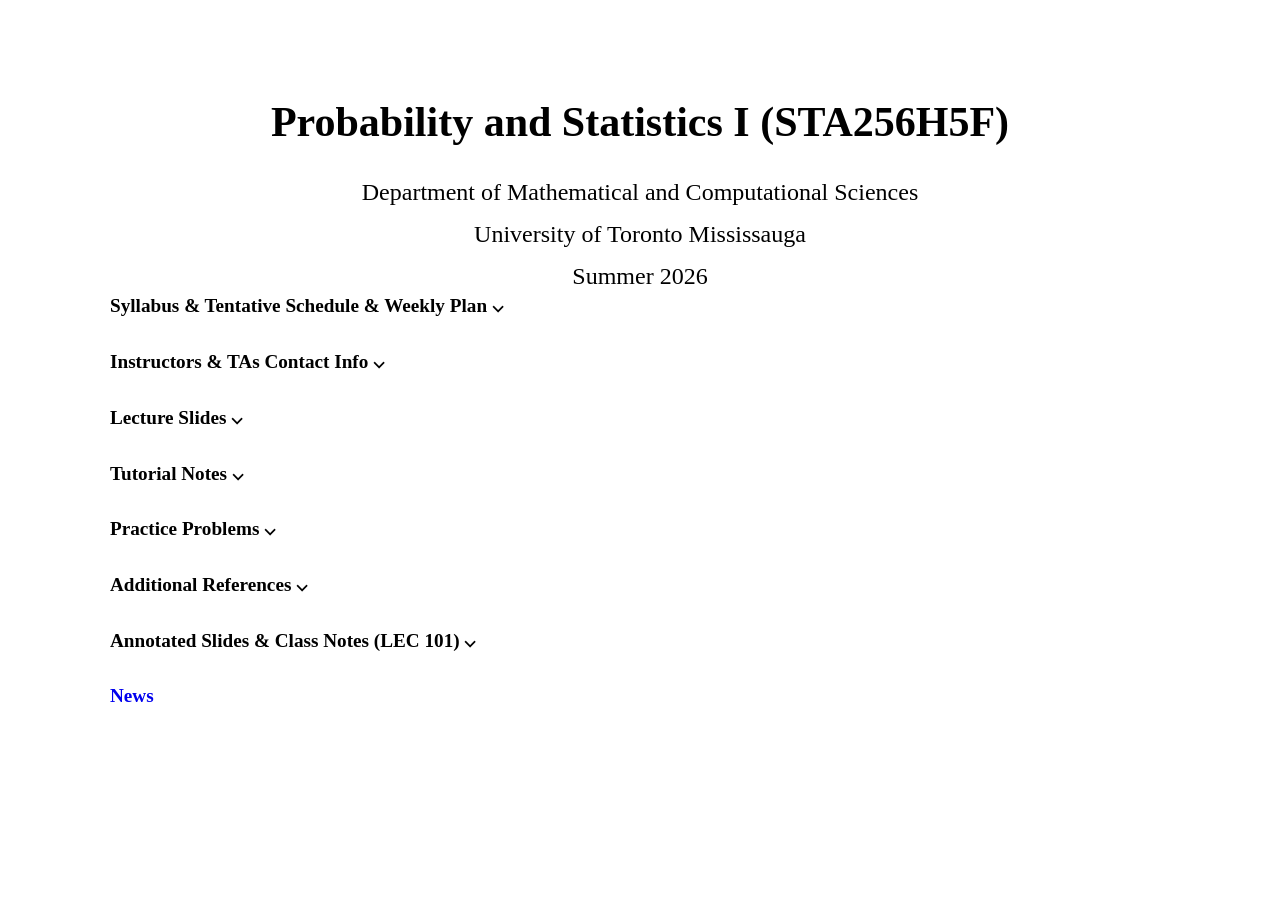
==== index.html @ 7e09dff5 "Add files via upload" ====
<!DOCTYPE html>
<html>
<head>
	<title></title>
	<link rel="stylesheet" type="text/css" href="omid.css"> 
</head>
<body>	
<div id="wrap">
<div class="section one">

<!--  <img id="omid" src="omid.jpg">--> 
<!-- <img id="mcgill" src="McGIll.png">-->
	
<div class="overview">
    <h1 class="course_title">Probability and Statistics I (STA256H5F)</h1>
    
    <p class="course_info">
        Department of Mathematical and Computational Sciences
    </p>

    <p class="course_info">
        University of Toronto Mississauga
    </p>

    <p class="course_info">
        Summer 2026
    </p>


</div>

	
</div>
<div class="section two">

<div class="item">
<h2 class="two_show"> Syllabus &amp Tentative Schedule &amp Weekly Plan ⌵ </h2>
<ul class="two_list">
   <ul style="list-style-type:disc">
  <li>   <a href ="STA256H5F_Summer2026_Syllabus.pdf"> Syllsbus </a> </li>
  <li>   <a href ="STA256H5F_Summer2026_Tentative_Schedule.pdf"> Tentative Schedule</a> </li>
  <li>  <a href="plan.html"> Weekly Plan </a> </li>
    </ul>
</ul>
</div>


<div class="item">
<h2 class="three_show"> Instructors &amp TAs Contact Info ⌵ </h2>
<ul class="three_list">
    <ul style="list-style-type:disc">
<li>  <a href="Omidinfo.html"> Omidali A. Jazi (LEC 101) </a> </li>
<li>  <a href="Nishaninfo.html"> Nishan Mudalige (LEC 102) </a> </li>
<li>  <a href="Omerinfo.html"> Omer Ali (TUT 101, 103) </a> </li>
<li>  <a href="Roseinfo.html"> Rose Abed Musa (TUT 102) </a> </li>
<li>  <a href="Farhaninfo.html"> Farhan Bishe (TUT 104) </a> </li>
<li>  <a href="Aliinfo.html"> Ali Parchekani (TUT 105) </a> </li>		
    </ul>
</ul>
</div>


<div class="item">
<h2 class="four_show"> Lecture Slides ⌵ </h2>
<ul class="four_list">
	<ul style="list-style-type:disc">
 <li>   <a href ="STA256H5F_Summer2026_Ch1_Probability_Distributions.pdf"> Chapter 1: Probability and Distributions </a> </li>   
    </ul>
</ul>
</div>


<div class="item">
<h2 class="four_show"> Tutorial Notes ⌵ </h2>
<ul class="four_list">
	<ul style="list-style-type:disc">
 <li>   <a href ="STA256H5F_Summer2026_Tutorial_Week1_Wed_May6th.pdf"> Week 1 </a> </li>   
    </ul>
</ul>
</div>


<div class="item">
<h2 class="five_show"> Practice Problems ⌵ </h2>
<ul class="five_list">
    <ul style="list-style-type:disc">
 <li>   <a href ="STA256H5F_Summer2026_Practice_Problems.pdf"> Practice Problems </a> </li>   		
    </ul>
</ul>
</div>

<div class="item">
<h2 class="five_show"> Additional References ⌵ </h2>
<ul class="five_list">
   <ul style="list-style-type:disc">
<li> Probability and Statistics: The Science of Uncertainty (2nd Edition) by Michael J. Evans and Jeffrey S.
Rosenthal, 2010. </li>
<li> Mathematical Statistics with Applications (7th Edition) by Wackerly, Mendenhall and Scheaffer, 2008. </li>
  </ul>
</ul>
</div>

<div class="item">
<h2 class="five_show"> Annotated Slides &amp Class Notes (LEC 101) ⌵ </h2>
<ul class="five_list">
   <ul style="list-style-type:disc">
<li> <a href ="STA256H5F_Summer2026_Ch1_Probability_Distributions-Annotated_LEC0101.pdf"> Annoated Slides (Chapter 1)  </a> </li>
<li> <a href ="STA256H5F_Summer 2026_LEC0101_Week1_Class Notes.pdf"> Class Notes (Chapter 1)    </li>
  </ul>
</ul>
</div>

<!--<div class="item">
<h2 class="six_show">Links</h2>
<ul class="six_list">
   <ul style="list-style-type:disc">
     <li><a  href="http://www.ams.org/">American Mathematical Society</a></li>
	 <li><a href="http://www.amstat.org/about/index.cfm?fuseaction=main">American Statistical Association</a></li>
	 <li><a href="http://www.imstat.org/">Institute of Mathematical Statistics</a></li>
	 <li><a href="http://www.jstor.org/"> The Scholarly Journal Archive (Jstor)</a></li>
	 <li><a href="http://www.ssc.ca/">Statistical Society of Canada</a></li> 
   </ul>
</ul>
</div> -->


<div class="item">
<h2 class="seven_show">News</h2>
<ul class="seven_list">
</ul>
</div>


</div>
	
</div>


<script src="https://ajax.googleapis.com/ajax/libs/jquery/3.2.1/jquery.min.js"></script>
<script type="text/javascript">

/* omid.js */

$('.two_list, .three_list, .four_list, .five_list').hide();

$('.one_show').click(function(){
$('.one_list').slideToggle();
})

$('.two_show').click(function(){
$('.two_list').slideToggle();
})

$('.three_show').click(function(){
$('.three_list').slideToggle();
})

$('.four_show').click(function(){
$('.four_list').slideToggle();
})

$('.five_show').click(function(){
$('.five_list').slideToggle();
})

</script>
</body>
</html>
---- omid.css ----
/* omid.css */



#wrap{
	max-width:1060px;
	margin:0 auto;
	font-family:'Roboto';
	position:relative;
}

body{
	margin:0;
	padding:0;
	background: -moz-linear-gradient(top, rgba(0, 0, 0, 0.7) 0%, rgba(0, 0, 0, 0.7) 100%), url(bg.png) repeat 0 0, url(utm.jpg) no-repeat center center fixed;
	background: -moz-linear-gradient(top, rgba(255,255,255,0.7) 0%, rgba(255,255,255,0.7) 100%), url(utm.jpg) no-repeat center center fixed;
	background: -webkit-linear-gradient(top, rgba(255,255,255,0.7) 0%,rgba(255,255,255,0.7) 100%), url(utm.jpg) no-repeat center center fixed;
	background: -o-linear-gradient(top, rgba(255,255,255,0.7) 0%,rgba(255,255,255,0.7) 100%), url(utm.jpg) no-repeat center center fixed;
	background: -ms-linear-gradient(top, rgba(255,255,255,0.7) 0%,rgba(255,255,255,0.7) 100%), url(utm.jpg) no-repeat center center fixed;
	background: linear-gradient(to bottom, rgba(255,255,255,0.7) 0%,rgba(255,255,255,0.7) 100%), url(utm.jpg) no-repeat center center fixed;
	background-size: cover;
}

img.main_bg{
	opacity:0.1;
	width:100%;
	position: absolute:
	top:0;
	left:0;
}

.section{

}



.one{ height:250px; }

a{
	text-decoration: none;
}


img#utm{
	width:300px;
	height: auto;
	position:absolute;
	top:0;
	right:0;
}

h1{
	border-bottom:1px solid #fff;
	padding-bottom:12px;
}

.overview{
    position: relative;
    top: 70px;
    text-align: center;
    margin: 0 auto;
    width: 100%;
}

.course_title{
	font-size: 42px;
	font-family: garamond;
	margin-bottom: 25px;
	border-bottom: none;
}

.course_info{
	font-size: 24px;
	line-height: 18px;
}



.garamond{
	font-family: garamond; 
}

li.headli{
	line-height:32px;
	font-size: 28px;
	padding-bottom:12px;	
}

.italics{
	
}

.weight{
	line-height:26px;
	font-size: 22px;
	}
.italics{
	font-style:italic;
}

.larger{
	line-height:22px;
	font-size: 20px;
	}

.br{
	padding-bottom:8px;

}

li{
	padding-bottom:4px;
	padding-
}

ul{
	list-style-type: none;
	padding:0;
}

.item{

	border-bottom:1px solid #fff;
}

h2:hover{

	color:#666;
}

h2{
	cursor:pointer;
	font-size: 1.2em;

}

@media (max-width : 414px){

	p{
		margin:20px 0;
	}
	
	.overview{

	position: static !important;;
	text-align: center !important;;
		clear:both;
		float: left;
}

	img{
	position:static !important;
	float:left;
	width:360px !important;
	display:block;
	margin:20px auto 0 auto;
	}
	
}
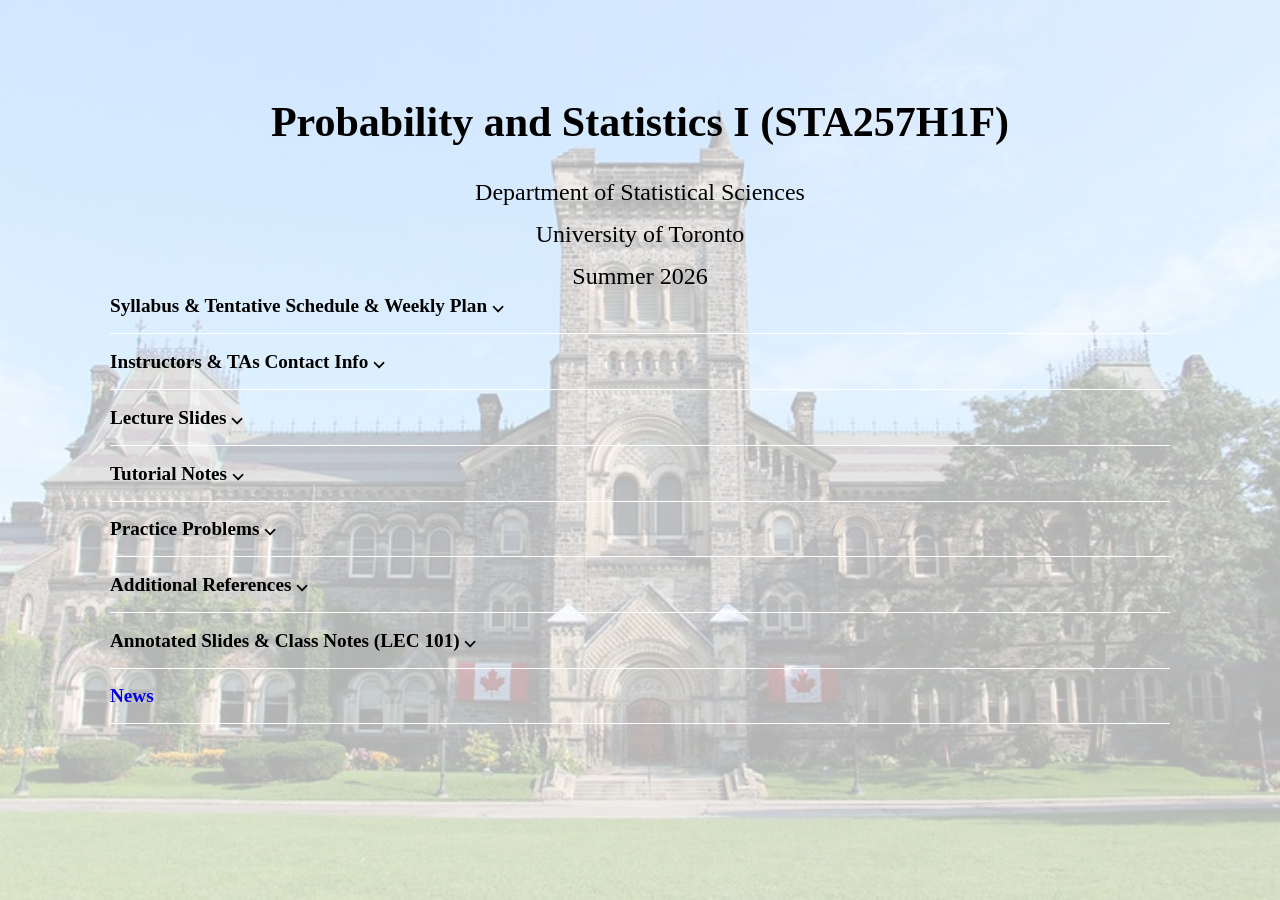
==== commit b7920449: "Update index.html" ====
--- a/index.html
+++ b/index.html
@@ -12,14 +12,14 @@
 <!-- <img id="mcgill" src="McGIll.png">-->
 	
 <div class="overview">
-    <h1 class="course_title">Probability and Statistics I (STA256H5F)</h1>
+    <h1 class="course_title">Probability and Statistics I (STA257H1F)</h1>
     
     <p class="course_info">
-        Department of Mathematical and Computational Sciences
+        Department of Statistical Sciences
     </p>
 
     <p class="course_info">
-        University of Toronto Mississauga
+        University of Toronto  
     </p>
 
     <p class="course_info">
@@ -74,7 +74,7 @@
 <h2 class="four_show"> Tutorial Notes ⌵ </h2>
 <ul class="four_list">
 	<ul style="list-style-type:disc">
- <li>   <a href ="STA256H5F_Summer2026_Tutorial_Week1_Wed_May6th.pdf"> Week 1 </a> </li>   
+ <li>   <a href ="STA257H1F_Summer2026_Tutorial_Week1_Wed_May_6th.pdf"> Week 1 </a> </li>   
     </ul>
 </ul>
 </div>
@@ -84,7 +84,7 @@
 <h2 class="five_show"> Practice Problems ⌵ </h2>
 <ul class="five_list">
     <ul style="list-style-type:disc">
- <li>   <a href ="STA256H5F_Summer2026_Practice_Problems.pdf"> Practice Problems </a> </li>   		
+ <li>   <a href ="STA257H1F_Summer2026_Practice_Problems.pdf"> Practice Problems </a> </li>   		
     </ul>
 </ul>
 </div>
@@ -104,8 +104,8 @@
 <h2 class="five_show"> Annotated Slides &amp Class Notes (LEC 101) ⌵ </h2>
 <ul class="five_list">
    <ul style="list-style-type:disc">
-<li> <a href ="STA256H5F_Summer2026_Ch1_Probability_Distributions-Annotated_LEC0101.pdf"> Annoated Slides (Chapter 1)  </a> </li>
-<li> <a href ="STA256H5F_Summer 2026_LEC0101_Week1_Class Notes.pdf"> Class Notes (Chapter 1)    </li>
+<li> <a href ="STA257H1F_Summer2026_Ch1_Probability_Distributions-Annotated.pdf"> Annoated Slides (Chapter 1)  </a> </li>
+<li> <a href ="STA257H1_Summer 2026_Week1_Class Notes.pdf"> Class Notes (Chapter 1)    </li>
   </ul>
 </ul>
 </div>
--- a/omid.css
+++ b/omid.css
@@ -12,12 +12,12 @@
 body{
 	margin:0;
 	padding:0;
-	background: -moz-linear-gradient(top, rgba(0, 0, 0, 0.7) 0%, rgba(0, 0, 0, 0.7) 100%), url(bg.png) repeat 0 0, url(utm.jpg) no-repeat center center fixed;
-	background: -moz-linear-gradient(top, rgba(255,255,255,0.7) 0%, rgba(255,255,255,0.7) 100%), url(utm.jpg) no-repeat center center fixed;
-	background: -webkit-linear-gradient(top, rgba(255,255,255,0.7) 0%,rgba(255,255,255,0.7) 100%), url(utm.jpg) no-repeat center center fixed;
-	background: -o-linear-gradient(top, rgba(255,255,255,0.7) 0%,rgba(255,255,255,0.7) 100%), url(utm.jpg) no-repeat center center fixed;
-	background: -ms-linear-gradient(top, rgba(255,255,255,0.7) 0%,rgba(255,255,255,0.7) 100%), url(utm.jpg) no-repeat center center fixed;
-	background: linear-gradient(to bottom, rgba(255,255,255,0.7) 0%,rgba(255,255,255,0.7) 100%), url(utm.jpg) no-repeat center center fixed;
+	background: -moz-linear-gradient(top, rgba(0, 0, 0, 0.7) 0%, rgba(0, 0, 0, 0.7) 100%), url(bg.png) repeat 0 0, url(UofT.jpg) no-repeat center center fixed;
+	background: -moz-linear-gradient(top, rgba(255,255,255,0.7) 0%, rgba(255,255,255,0.7) 100%), url(UofT.jpg) no-repeat center center fixed;
+	background: -webkit-linear-gradient(top, rgba(255,255,255,0.7) 0%,rgba(255,255,255,0.7) 100%), url(UofT.jpg) no-repeat center center fixed;
+	background: -o-linear-gradient(top, rgba(255,255,255,0.7) 0%,rgba(255,255,255,0.7) 100%), url(UofT.jpg) no-repeat center center fixed;
+	background: -ms-linear-gradient(top, rgba(255,255,255,0.7) 0%,rgba(255,255,255,0.7) 100%), url(UofT.jpg) no-repeat center center fixed;
+	background: linear-gradient(to bottom, rgba(255,255,255,0.7) 0%,rgba(255,255,255,0.7) 100%), url(UofT.jpg) no-repeat center center fixed;
 	background-size: cover;
 }
 
@@ -42,7 +42,7 @@
 }
 
 
-img#utm{
+img#UofT{
 	width:300px;
 	height: auto;
 	position:absolute;
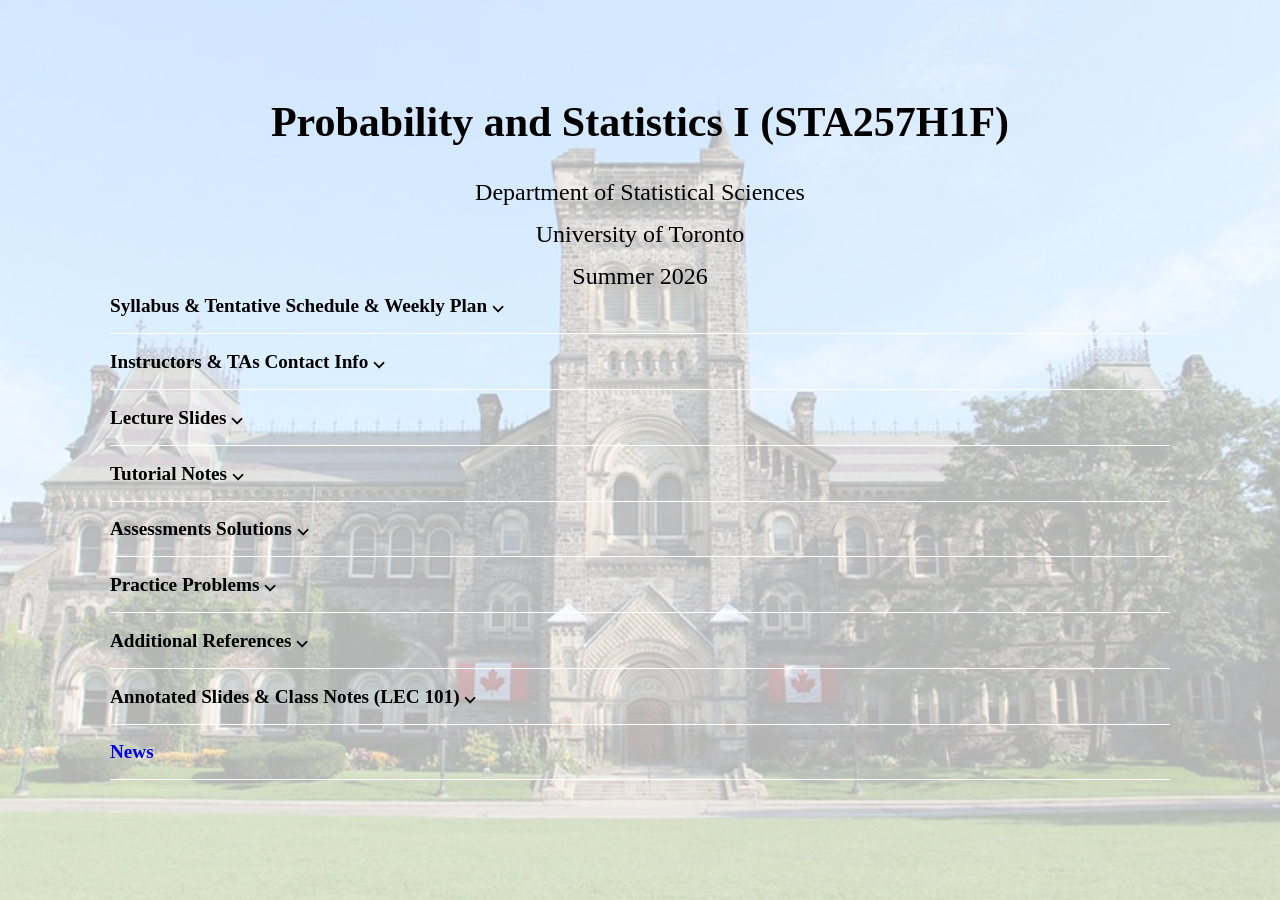
==== commit 35517ab2: "Update index.html" ====
--- a/index.html
+++ b/index.html
@@ -37,8 +37,8 @@
 <h2 class="two_show"> Syllabus &amp Tentative Schedule &amp Weekly Plan ⌵ </h2>
 <ul class="two_list">
    <ul style="list-style-type:disc">
-  <li>   <a href ="STA256H5F_Summer2026_Syllabus.pdf"> Syllsbus </a> </li>
-  <li>   <a href ="STA256H5F_Summer2026_Tentative_Schedule.pdf"> Tentative Schedule</a> </li>
+  <li>   <a href ="STA257H1F_Summer2026_Syllabus.pdf"> Syllabus </a> </li>
+  <li>   <a href ="STA257H1F_Summer2026_Tentative_Schedule.pdf"> Tentative Schedule</a> </li>
   <li>  <a href="plan.html"> Weekly Plan </a> </li>
     </ul>
 </ul>
@@ -49,12 +49,9 @@
 <h2 class="three_show"> Instructors &amp TAs Contact Info ⌵ </h2>
 <ul class="three_list">
     <ul style="list-style-type:disc">
-<li>  <a href="Omidinfo.html"> Omidali A. Jazi (LEC 101) </a> </li>
-<li>  <a href="Nishaninfo.html"> Nishan Mudalige (LEC 102) </a> </li>
-<li>  <a href="Omerinfo.html"> Omer Ali (TUT 101, 103) </a> </li>
-<li>  <a href="Roseinfo.html"> Rose Abed Musa (TUT 102) </a> </li>
-<li>  <a href="Farhaninfo.html"> Farhan Bishe (TUT 104) </a> </li>
-<li>  <a href="Aliinfo.html"> Ali Parchekani (TUT 105) </a> </li>		
+<li>  <a href="Omidinfo.html"> Omidali A. Jazi (Instructor) </a> </li>
+<li>  <a href="Madhuinfo.html"> Madhu Gunasingam (TA) </a> </li>
+<li>  <a href="Gavininfo.html"> Gavin Pu (TA) </a> </li>	
     </ul>
 </ul>
 </div>
@@ -64,7 +61,7 @@
 <h2 class="four_show"> Lecture Slides ⌵ </h2>
 <ul class="four_list">
 	<ul style="list-style-type:disc">
- <li>   <a href ="STA256H5F_Summer2026_Ch1_Probability_Distributions.pdf"> Chapter 1: Probability and Distributions </a> </li>   
+ <li>   <a href ="STA257H1F_Summer2026_Ch1_Probability_Distributions.pdf"> Chapter 1: Probability and Distributions </a> </li>   
     </ul>
 </ul>
 </div>
@@ -79,6 +76,16 @@
 </ul>
 </div>
 
+<div class="item">
+<h2 class="four_show"> Assessments Solutions ⌵ </h2>
+<ul class="four_list">
+	<ul style="list-style-type:disc">
+ <li>   <a href ="STA257H1F_Summer2026_Quiz1_Solutions.pdf"> Quiz 1 Solutions </a> </li>   
+    </ul>
+</ul>
+</div>	
+
+	
 
 <div class="item">
 <h2 class="five_show"> Practice Problems ⌵ </h2>
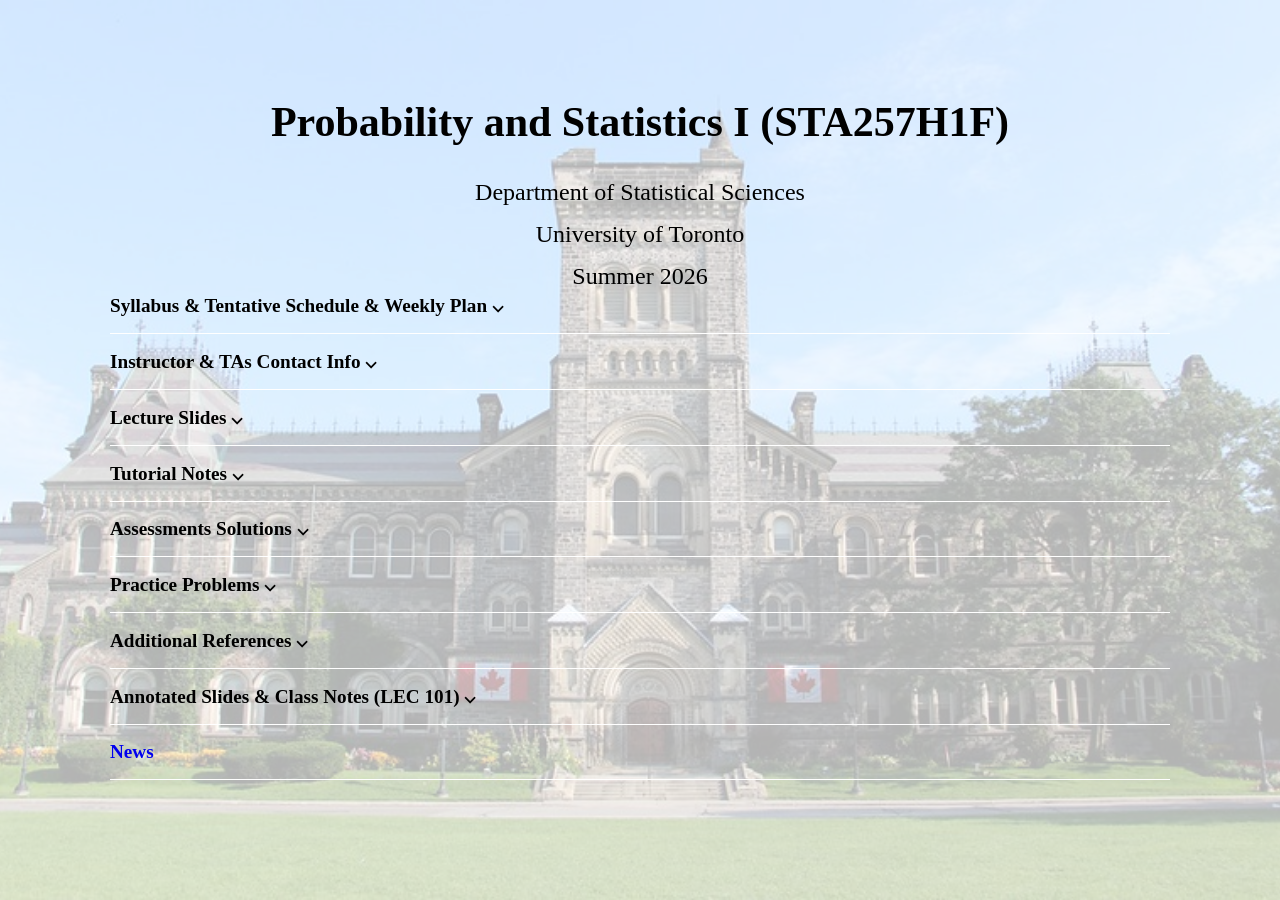
==== commit 4386f6de: "Update index.html" ====
--- a/index.html
+++ b/index.html
@@ -46,7 +46,7 @@
 
 
 <div class="item">
-<h2 class="three_show"> Instructors &amp TAs Contact Info ⌵ </h2>
+<h2 class="three_show"> Instructor &amp TAs Contact Info ⌵ </h2>
 <ul class="three_list">
     <ul style="list-style-type:disc">
 <li>  <a href="Omidinfo.html"> Omidali A. Jazi (Instructor) </a> </li>
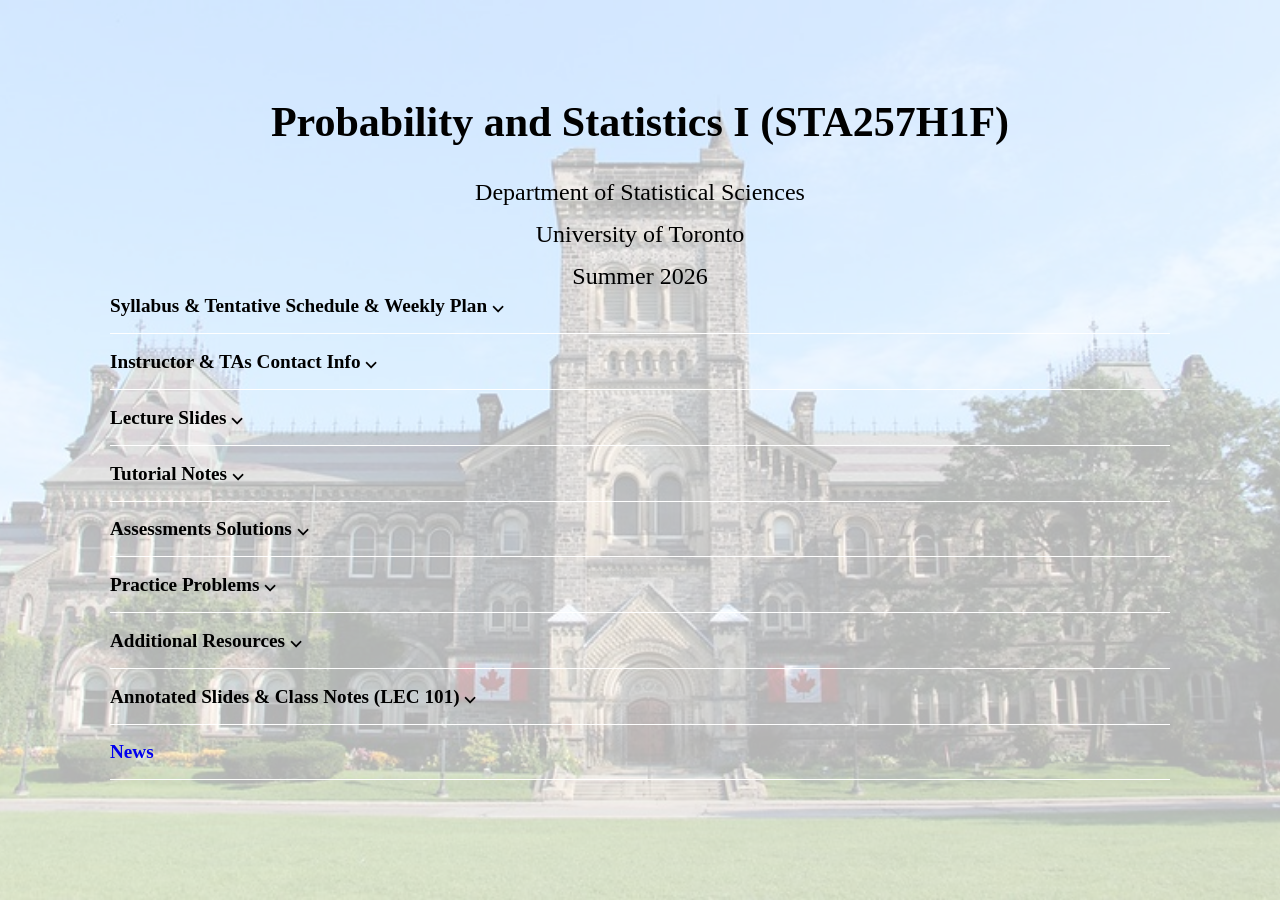
==== commit b62bd327: "Update index.html" ====
--- a/index.html
+++ b/index.html
@@ -97,7 +97,7 @@
 </div>
 
 <div class="item">
-<h2 class="five_show"> Additional References ⌵ </h2>
+<h2 class="five_show"> Additional Resources ⌵ </h2>
 <ul class="five_list">
    <ul style="list-style-type:disc">
 <li> Probability and Statistics: The Science of Uncertainty (2nd Edition) by Michael J. Evans and Jeffrey S.
